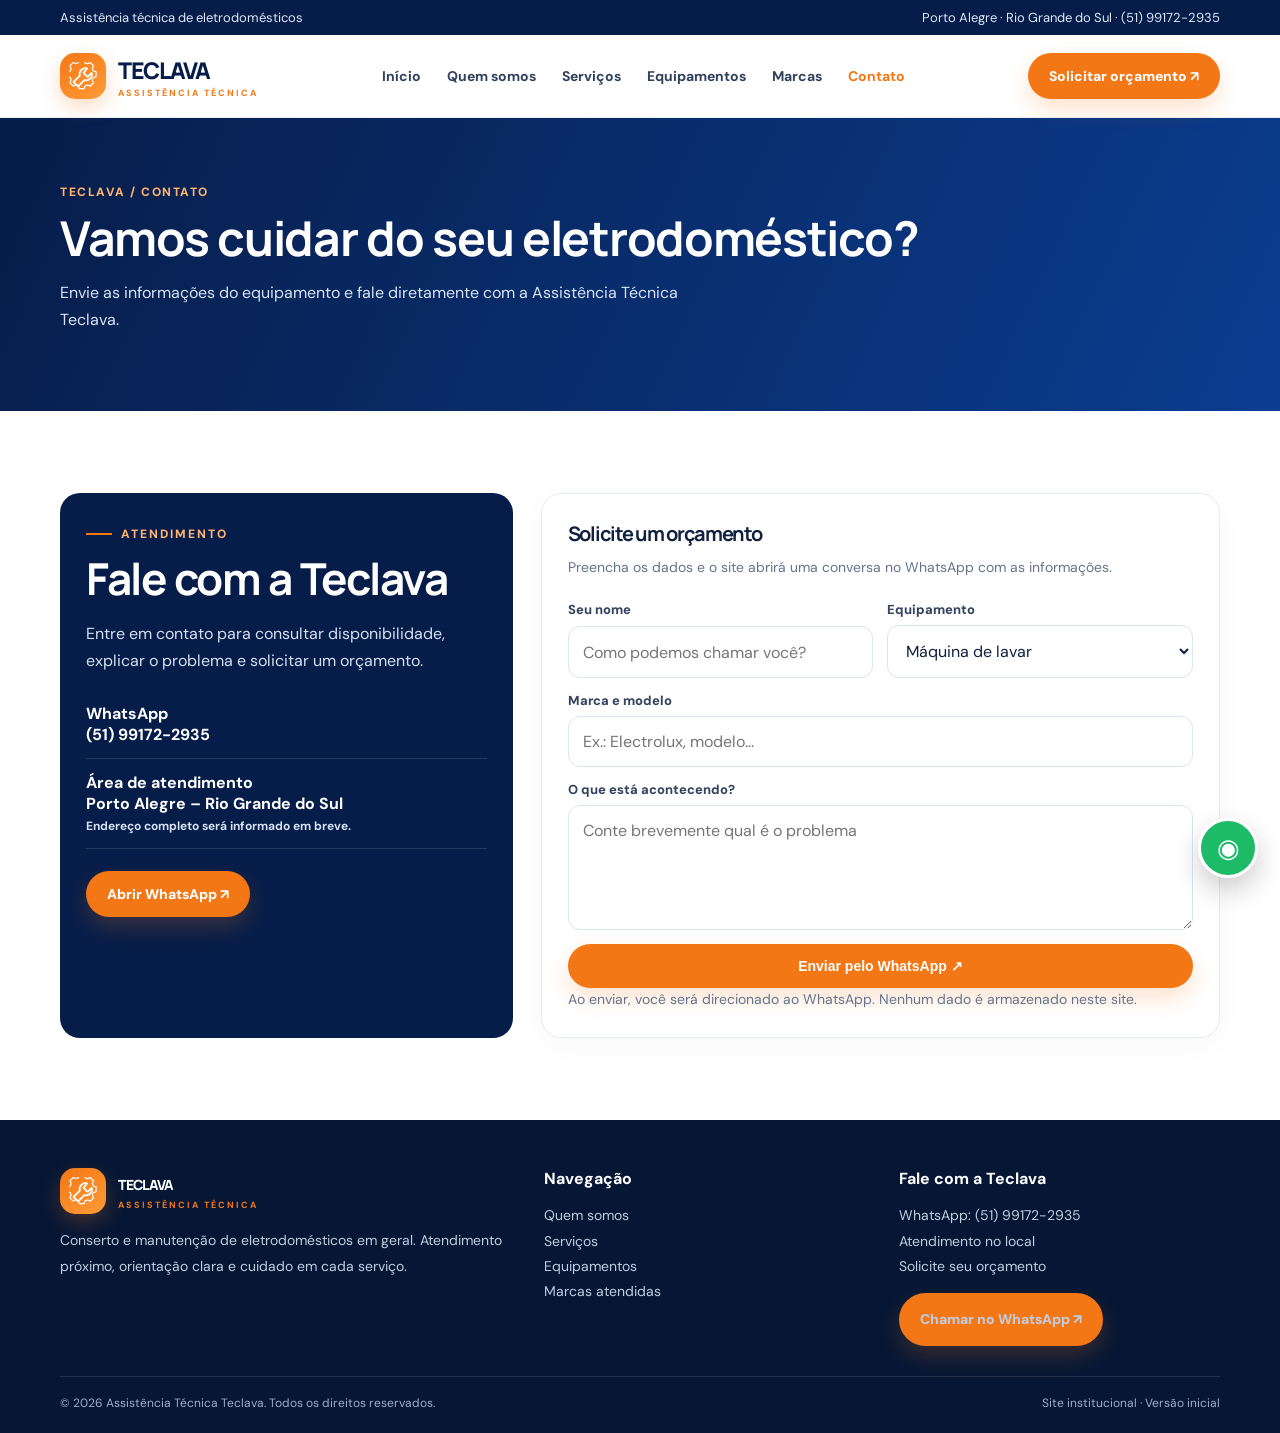
==== contato.html @ 78f702cb "Add files via upload" ====
<!doctype html><html lang="pt-BR"><head><meta charset="utf-8"><meta name="viewport" content="width=device-width, initial-scale=1"><meta name="description" content="Assistência Técnica Teclava: conserto e manutenção de eletrodomésticos. Solicite orçamento pelo WhatsApp."><title>Contato | Assistência Técnica Teclava</title><link rel="stylesheet" href="assets/style.css"></head><body><div class="topbar"><div class="container"><span>Assistência técnica de eletrodomésticos</span><span>Porto Alegre · Rio Grande do Sul · (51) 99172-2935</span></div></div>
<header><div class="container nav"><a class="brand" href="index.html"><span class="brandmark"><svg viewBox="0 0 64 64" fill="none" xmlns="http://www.w3.org/2000/svg"><path d="M26 5h12l2.4 7.1 6.2 2.6 6.7-3.3 8.5 8.5-3.3 6.7 2.6 6.2L68 35v12l-7.1 2.4-2.6 6.2 3.3 6.7-8.5 8.5-6.7-3.3-6.2 2.6L38 77H26l-2.4-7.1-6.2-2.6-6.7 3.3-8.5-8.5 3.3-6.7-2.6-6.2L-4 47V35l7.1-2.4 2.6-6.2-3.3-6.7 8.5-8.5 6.7 3.3 6.2-2.6L26 5Z" transform="translate(0 -9) scale(.88)" stroke="white" stroke-width="3"/><path d="M40 14a13 13 0 0 0-16 16L10 44l10 10 14-14a13 13 0 0 0 16-16l-9 9-9-9 8-10Z" stroke="white" stroke-width="4" stroke-linejoin="round"/></svg></span><span>TECLAVA<small>ASSISTÊNCIA TÉCNICA</small></span></a><nav class="links"><a class="" href="index.html">Início</a><a class="" href="sobre.html">Quem somos</a><a class="" href="servicos.html">Serviços</a><a class="" href="equipamentos.html">Equipamentos</a><a class="" href="marcas.html">Marcas</a><a class="active" href="contato.html">Contato</a></nav><a class="btn btn-orange" href="contato.html">Solicitar orçamento ↗</a><button class="menu-toggle" aria-label="Abrir menu">☰</button></div></header><main><section class="page-hero"><div class="container"><span class="crumb">Teclava / Contato</span><h1>Vamos cuidar do seu eletrodoméstico?</h1><p>Envie as informações do equipamento e fale diretamente com a Assistência Técnica Teclava.</p></div></section><section class="section"><div class="container contact-grid"><div class="contact-box"><span class="eyebrow">Atendimento</span><h2>Fale com a Teclava</h2><p>Entre em contato para consultar disponibilidade, explicar o problema e solicitar um orçamento.</p><div class="contact-line">WhatsApp<br><strong>(51) 99172-2935</strong></div><div class="contact-line">Área de atendimento<br><strong>Porto Alegre – Rio Grande do Sul</strong><br><span style="font-size:12px;color:#d5e1f3">Endereço completo será informado em breve.</span></div><a class="btn btn-orange" style="margin-top:22px" href="https://wa.me/5551991722935?text=Ol%C3%A1%21%20Gostaria%20de%20solicitar%20um%20or%C3%A7amento." target="_blank">Abrir WhatsApp ↗</a></div><div class="card"><h3>Solicite um orçamento</h3><p style="color:var(--muted);font-size:14px;margin-bottom:22px">Preencha os dados e o site abrirá uma conversa no WhatsApp com as informações.</p><form data-budget-form><div class="form-grid"><div class="field"><label>Seu nome</label><input name="nome" required placeholder="Como podemos chamar você?"></div><div class="field"><label>Equipamento</label><select name="equipamento"><option>Máquina de lavar</option><option>Geladeira</option><option>Micro-ondas</option><option>Fogão ou forno</option><option>Freezer</option><option>Outro</option></select></div><div class="field full"><label>Marca e modelo</label><input name="marca" placeholder="Ex.: Electrolux, modelo..."></div><div class="field full"><label>O que está acontecendo?</label><textarea name="mensagem" placeholder="Conte brevemente qual é o problema"></textarea></div><div class="field full"><button class="btn btn-orange" type="submit">Enviar pelo WhatsApp ↗</button></div></div></form><p class="notice">Ao enviar, você será direcionado ao WhatsApp. Nenhum dado é armazenado neste site.</p></div></div></section></main><footer><div class="container"><div class="footer-grid"><div><a class="brand" href="index.html" style="color:#fff"><span class="brandmark"><svg viewBox="0 0 64 64" fill="none" xmlns="http://www.w3.org/2000/svg"><path d="M26 5h12l2.4 7.1 6.2 2.6 6.7-3.3 8.5 8.5-3.3 6.7 2.6 6.2L68 35v12l-7.1 2.4-2.6 6.2 3.3 6.7-8.5 8.5-6.7-3.3-6.2 2.6L38 77H26l-2.4-7.1-6.2-2.6-6.7 3.3-8.5-8.5 3.3-6.7-2.6-6.2L-4 47V35l7.1-2.4 2.6-6.2-3.3-6.7 8.5-8.5 6.7 3.3 6.2-2.6L26 5Z" transform="translate(0 -9) scale(.88)" stroke="white" stroke-width="3"/><path d="M40 14a13 13 0 0 0-16 16L10 44l10 10 14-14a13 13 0 0 0 16-16l-9 9-9-9 8-10Z" stroke="white" stroke-width="4" stroke-linejoin="round"/></svg></span><span>TECLAVA<small>ASSISTÊNCIA TÉCNICA</small></span></a><p>Conserto e manutenção de eletrodomésticos em geral. Atendimento próximo, orientação clara e cuidado em cada serviço.</p></div><div><h4>Navegação</h4><p><a href="sobre.html">Quem somos</a><br><a href="servicos.html">Serviços</a><br><a href="equipamentos.html">Equipamentos</a><br><a href="marcas.html">Marcas atendidas</a></p></div><div><h4>Fale com a Teclava</h4><p>WhatsApp: (51) 99172-2935<br>Atendimento no local<br>Solicite seu orçamento</p><a class="btn btn-orange" href="https://wa.me/5551991722935?text=Ol%C3%A1%21%20Gostaria%20de%20solicitar%20um%20or%C3%A7amento." target="_blank">Chamar no WhatsApp ↗</a></div></div><div class="footer-bottom"><span>© 2026 Assistência Técnica Teclava. Todos os direitos reservados.</span><span>Site institucional · Versão inicial</span></div></div></footer><a class="whatsapp" aria-label="WhatsApp" href="https://wa.me/5551991722935?text=Ol%C3%A1%21%20Gostaria%20de%20solicitar%20um%20or%C3%A7amento." target="_blank">◉</a><script src="assets/site.js"></script></body></html>
---- assets/style.css ----
@import url('https://fonts.googleapis.com/css2?family=DM+Sans:wght@400;500;600;700;800&family=Manrope:wght@400;500;600;700;800&display=swap');
:root{--navy:#071d49;--blue:#0b3d91;--orange:#f47716;--ink:#10213f;--muted:#66748b;--pale:#f3f7fc;--line:#e5ebf3;--white:#fff;--shadow:0 18px 55px rgba(7,29,73,.12)}
*{box-sizing:border-box}html{scroll-behavior:smooth}body{margin:0;font-family:'DM Sans',sans-serif;color:var(--ink);background:#fff}a{text-decoration:none;color:inherit}.container{width:min(1160px,calc(100% - 40px));margin:auto}
.topbar{background:var(--navy);color:#dce7fb;font-size:13px;padding:9px 0}.topbar .container{display:flex;justify-content:space-between;gap:16px;flex-wrap:wrap}
header{position:sticky;top:0;z-index:20;background:rgba(255,255,255,.94);backdrop-filter:blur(14px);border-bottom:1px solid rgba(229,235,243,.8)}
.nav{height:82px;display:flex;align-items:center;justify-content:space-between;gap:24px}.brand{display:flex;align-items:center;gap:12px;font-family:Manrope,sans-serif;font-weight:800;color:var(--navy);font-size:23px;letter-spacing:-1px}.brand small{display:block;font:700 9px 'DM Sans';letter-spacing:2px;color:var(--orange);margin-top:1px}.brandmark{width:46px;height:46px;border-radius:15px;background:linear-gradient(145deg,var(--orange),#ff9b37);display:grid;place-items:center;color:#fff;box-shadow:0 8px 20px #f4771640}.brandmark svg{width:29px}.links{display:flex;align-items:center;gap:26px;font-size:14px;font-weight:700;color:#31415d}.links a:hover,.links a.active{color:var(--orange)}.btn{display:inline-flex;align-items:center;justify-content:center;gap:9px;border:0;border-radius:999px;padding:14px 21px;font-weight:800;font-size:14px;cursor:pointer;transition:.2s}.btn:hover{transform:translateY(-2px);filter:brightness(1.04)}.btn-orange{background:var(--orange);color:#fff;box-shadow:0 10px 22px #f4771635}.btn-blue{background:var(--navy);color:#fff}.btn-outline{border:1px solid #d7e0ed;color:var(--navy);background:#fff}.menu-toggle{display:none;background:none;border:0;font-size:26px;color:var(--navy)}
.hero{position:relative;overflow:hidden;background:radial-gradient(circle at 80% 20%,#174c9a 0,#0a2b68 34%,#071d49 72%);color:#fff;padding:86px 0 82px}.hero:before{content:"";position:absolute;width:560px;height:560px;border:1px solid #ffffff20;border-radius:50%;right:-120px;top:-250px;box-shadow:0 0 0 45px #ffffff08,0 0 0 90px #ffffff06}.hero:after{content:"";position:absolute;left:-100px;bottom:-370px;width:720px;height:500px;border-radius:50%;background:var(--orange);opacity:.12;filter:blur(2px)}.hero-grid{display:grid;grid-template-columns:1.05fr .95fr;gap:48px;align-items:center;position:relative;z-index:1}.eyebrow{display:inline-flex;align-items:center;gap:9px;color:#ffb36f;font-size:12px;font-weight:800;letter-spacing:2px;text-transform:uppercase}.eyebrow:before{content:"";width:26px;height:2px;background:var(--orange)}h1,h2,h3{font-family:Manrope,sans-serif;letter-spacing:-1.3px}h1{font-size:clamp(42px,5.3vw,68px);line-height:1.04;margin:20px 0}.hero h1 span{color:#ff8b2c}.hero p{font-size:18px;line-height:1.7;color:#d9e4f7;max-width:560px}.hero-actions{display:flex;gap:12px;flex-wrap:wrap;margin-top:28px}.hero-note{font-size:12px;color:#b9c9e4;margin-top:20px}.hero-art{min-height:370px;position:relative;display:grid;place-items:center}.orb{width:min(390px,90%);aspect-ratio:1;border-radius:50%;background:linear-gradient(145deg,#174b91,#092354);border:1px solid #ffffff30;box-shadow:inset 0 0 60px #ffffff12,0 35px 80px #0005;display:grid;place-items:center;position:relative}.orb:before{content:"";position:absolute;inset:22px;border:1px solid #ffffff25;border-radius:50%}.appliance-stack{display:flex;align-items:end;gap:12px;z-index:1}.machine,.fridge,.micro{border:2px solid #dce8f6;background:linear-gradient(110deg,#aabbd0,#f4f7fa 40%,#71849b);box-shadow:0 18px 28px #0005;position:relative}.machine{width:116px;height:172px;border-radius:12px}.machine:before{content:"";position:absolute;width:74px;height:74px;border-radius:50%;border:9px solid #73849b;box-shadow:inset 0 0 0 5px #d8e3ef;background:radial-gradient(circle,#182b45,#53677e);left:12px;top:55px}.machine:after{content:"";position:absolute;left:12px;right:12px;top:15px;height:15px;border-radius:3px;background:#253955}.fridge{width:105px;height:220px;border-radius:10px;background:linear-gradient(90deg,#254b7d,#9db8d5,#315b8d)}.fridge:before{content:"";position:absolute;left:0;right:0;top:42%;height:3px;background:#d9e6f5}.fridge:after{content:"";position:absolute;right:12px;top:18px;width:4px;height:70px;background:#e2eaf4;border-radius:5px;box-shadow:0 103px 0 #e2eaf4}.micro{width:128px;height:104px;border-radius:9px;background:linear-gradient(110deg,#627b98,#e6edf5,#8498af);margin-bottom:3px}.micro:before{content:"";position:absolute;left:10px;top:12px;width:77px;height:77px;border-radius:5px;background:#24364d;box-shadow:inset 0 0 0 2px #b6c6d8}.micro:after{content:"";position:absolute;right:10px;top:15px;width:22px;height:70px;background:repeating-linear-gradient(#526a84 0 5px,#c2d1e1 5px 8px);border-radius:3px}.floating-tag{position:absolute;background:#fff;color:var(--navy);padding:12px 16px;border-radius:14px;box-shadow:var(--shadow);font-size:12px;font-weight:800}.tag-one{top:35px;right:0}.tag-two{bottom:35px;left:0}.section{padding:82px 0}.section-soft{background:var(--pale)}.section-head{max-width:650px;margin-bottom:36px}.section-head.center{text-align:center;margin:0 auto 40px}.section h2{font-size:clamp(30px,4vw,44px);line-height:1.12;margin:12px 0}.section-head p,.lead{color:var(--muted);font-size:16px;line-height:1.75}.cards{display:grid;grid-template-columns:repeat(3,1fr);gap:18px}.card{padding:26px;border:1px solid var(--line);border-radius:20px;background:#fff;box-shadow:0 8px 30px #071d4908}.card-icon{width:48px;height:48px;border-radius:15px;background:#fff0e5;color:var(--orange);display:grid;place-items:center;font-size:23px;margin-bottom:18px}.card h3{font-size:20px;margin:0 0 9px}.card p{color:var(--muted);font-size:14px;line-height:1.65;margin:0}.card-link{display:inline-block;margin-top:17px;color:var(--blue);font-weight:800;font-size:13px}.split{display:grid;grid-template-columns:1fr 1fr;gap:55px;align-items:center}.feature-panel{background:linear-gradient(145deg,#0b347a,#071d49);color:#fff;padding:34px;border-radius:26px;position:relative;overflow:hidden}.feature-panel:after{content:"";position:absolute;width:240px;height:240px;border:1px solid #ffffff22;border-radius:50%;right:-80px;bottom:-100px;box-shadow:0 0 0 25px #ffffff08,0 0 0 50px #ffffff06}.feature-panel h3{font-size:27px;margin:0 0 12px}.feature-panel p{color:#d5e1f3;line-height:1.7}.check-list{list-style:none;padding:0;margin:22px 0 0;display:grid;gap:13px}.check-list li{display:flex;gap:11px;align-items:flex-start;color:#e7eef9;font-size:14px}.check-list b{color:#ff9a48}.brands{display:flex;gap:12px;flex-wrap:wrap;justify-content:center}.brand-pill{padding:13px 19px;border-radius:999px;background:#fff;border:1px solid var(--line);font-weight:800;color:var(--navy)}.brand-pill:nth-child(even){background:var(--orange);color:#fff;border-color:var(--orange)}.cta{background:linear-gradient(110deg,#f47716,#ff963d);color:#fff;border-radius:26px;padding:38px;display:flex;align-items:center;justify-content:space-between;gap:24px}.cta h2{font-size:32px;margin:0 0 8px}.cta p{margin:0;color:#fff0e3}.cta .btn{background:var(--navy);color:#fff;white-space:nowrap}
.page-hero{background:linear-gradient(115deg,#071d49,#0b3d91);color:#fff;padding:62px 0}.page-hero h1{font-size:48px;margin:12px 0}.page-hero p{color:#d8e5f7;max-width:680px;line-height:1.7}.crumb{color:#ffb36f;font-size:12px;font-weight:800;letter-spacing:1.5px;text-transform:uppercase}
.form-grid{display:grid;grid-template-columns:1fr 1fr;gap:14px}.field{display:grid;gap:7px}.field.full{grid-column:1/-1}.field label{font-size:13px;font-weight:800;color:#34445f}.field input,.field select,.field textarea{width:100%;border:1px solid #dce4ef;border-radius:12px;padding:14px;font:inherit;color:var(--ink);background:#fff}.field textarea{min-height:125px;resize:vertical}.contact-grid{display:grid;grid-template-columns:.8fr 1.2fr;gap:28px}.contact-box{padding:26px;border-radius:20px;background:var(--navy);color:#fff}.contact-box p{color:#d5e1f3;line-height:1.7}.contact-line{padding:13px 0;border-bottom:1px solid #ffffff20;font-weight:700}
footer{background:#061735;color:#fff;padding:48px 0 22px}.footer-grid{display:grid;grid-template-columns:1.4fr 1fr 1fr;gap:35px}.footer-grid p,.footer-grid a{color:#c0cde1;font-size:14px;line-height:1.8}.footer-grid h4{margin:0 0 12px}.footer-bottom{border-top:1px solid #ffffff20;margin-top:30px;padding-top:18px;color:#9eafc9;font-size:12px;display:flex;justify-content:space-between;gap:15px;flex-wrap:wrap}
.whatsapp{position:fixed;right:22px;bottom:22px;z-index:30;width:60px;height:60px;border-radius:50%;display:grid;place-items:center;background:#1dbb68;color:#fff;font-size:26px;box-shadow:0 12px 28px #0003;border:3px solid #fff}.notice{font-size:12px;color:#7a879a;line-height:1.5;margin-top:12px}
@media(max-width:900px){.links{display:none;position:absolute;top:82px;left:0;right:0;background:#fff;padding:20px 24px;box-shadow:var(--shadow);flex-direction:column;align-items:flex-start}.links.open{display:flex}.menu-toggle{display:block}.nav>.btn{display:none}.hero-grid,.split,.contact-grid{grid-template-columns:1fr}.hero{padding:62px 0}.hero-art{min-height:300px}.cards{grid-template-columns:repeat(2,1fr)}.footer-grid{grid-template-columns:1fr 1fr}}
@media(max-width:600px){.container{width:min(100% - 30px,1160px)}.topbar .container{justify-content:center;text-align:center}.hero h1{font-size:43px}.hero p{font-size:16px}.hero-art{min-height:270px}.machine{width:90px;height:145px}.machine:before{width:58px;height:58px;left:10px;top:50px}.fridge{width:82px;height:185px}.micro{width:102px;height:88px}.cards{grid-template-columns:1fr}.section{padding:62px 0}.page-hero h1{font-size:38px}.cta{padding:27px;display:block}.cta .btn{margin-top:20px}.form-grid{grid-template-columns:1fr}.field.full{grid-column:auto}.footer-grid{grid-template-columns:1fr}.floating-tag{font-size:10px;padding:9px 11px}}
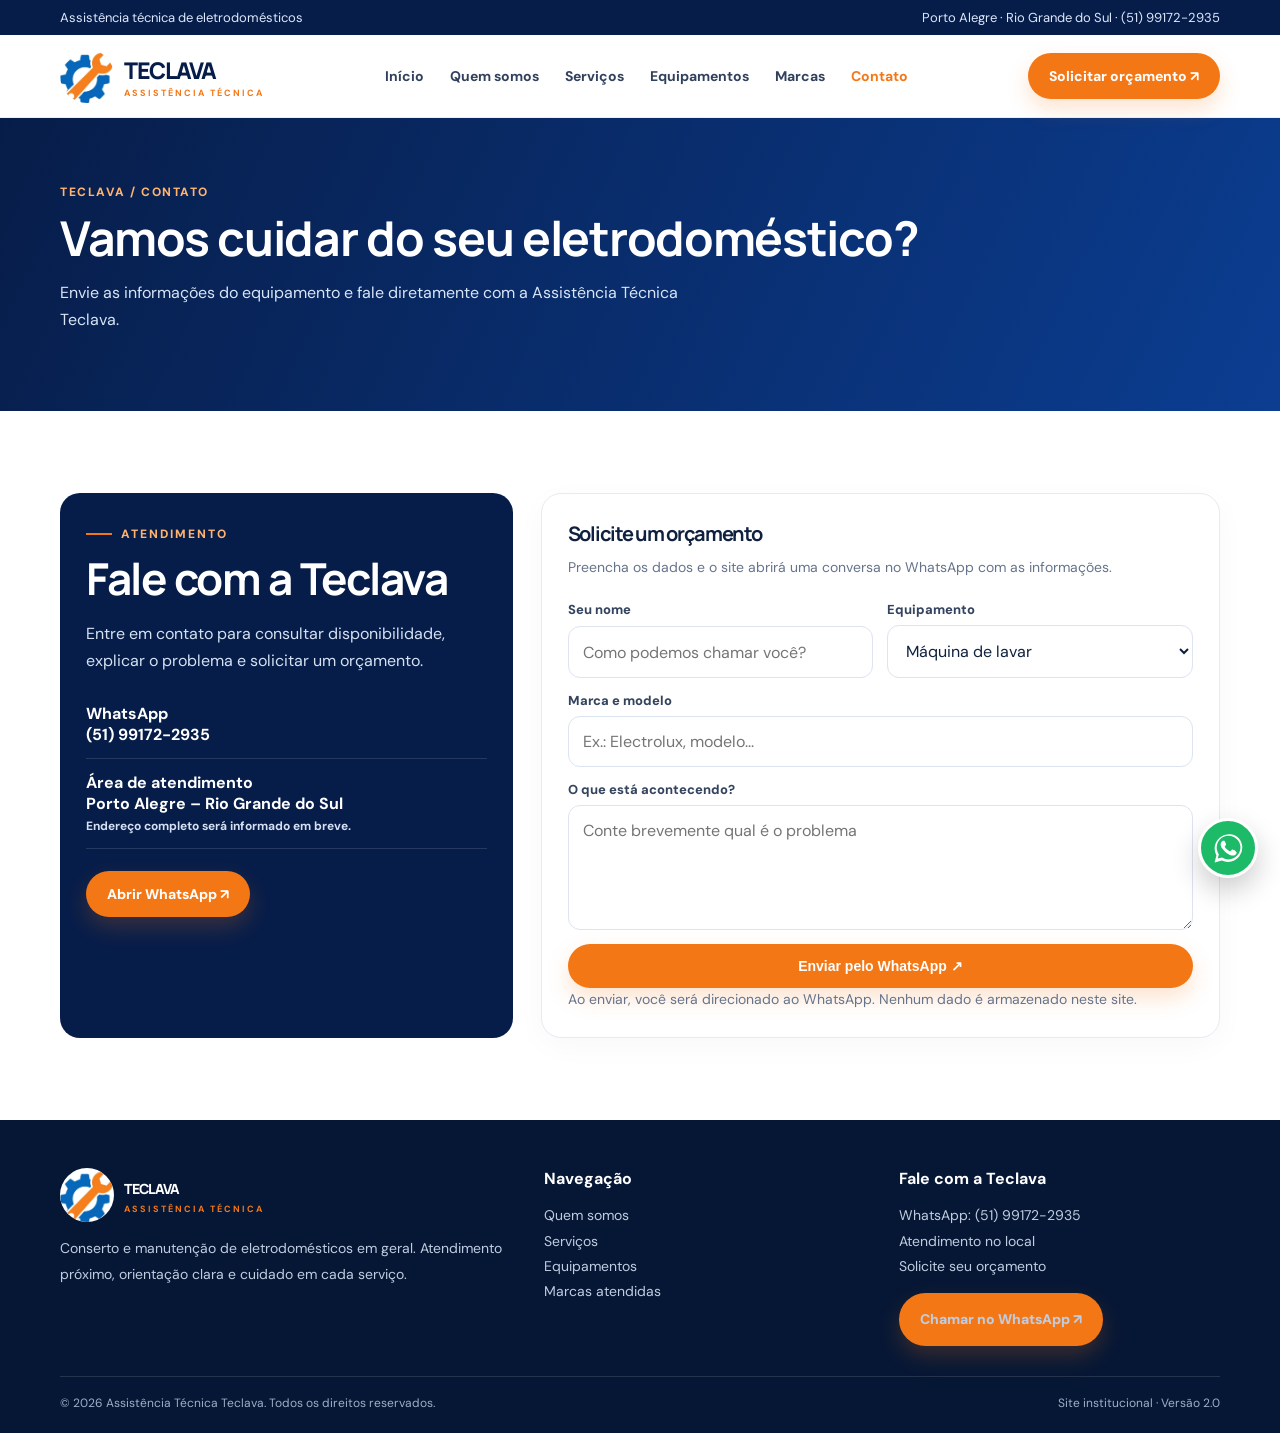
==== commit 66a86588: "Atualização Teclava 2.0 - Identidade visual e melhorias" ====
--- a/contato.html
+++ b/contato.html
@@ -1,2 +1,2 @@
 <!doctype html><html lang="pt-BR"><head><meta charset="utf-8"><meta name="viewport" content="width=device-width, initial-scale=1"><meta name="description" content="Assistência Técnica Teclava: conserto e manutenção de eletrodomésticos. Solicite orçamento pelo WhatsApp."><title>Contato | Assistência Técnica Teclava</title><link rel="stylesheet" href="assets/style.css"></head><body><div class="topbar"><div class="container"><span>Assistência técnica de eletrodomésticos</span><span>Porto Alegre · Rio Grande do Sul · (51) 99172-2935</span></div></div>
-<header><div class="container nav"><a class="brand" href="index.html"><span class="brandmark"><svg viewBox="0 0 64 64" fill="none" xmlns="http://www.w3.org/2000/svg"><path d="M26 5h12l2.4 7.1 6.2 2.6 6.7-3.3 8.5 8.5-3.3 6.7 2.6 6.2L68 35v12l-7.1 2.4-2.6 6.2 3.3 6.7-8.5 8.5-6.7-3.3-6.2 2.6L38 77H26l-2.4-7.1-6.2-2.6-6.7 3.3-8.5-8.5 3.3-6.7-2.6-6.2L-4 47V35l7.1-2.4 2.6-6.2-3.3-6.7 8.5-8.5 6.7 3.3 6.2-2.6L26 5Z" transform="translate(0 -9) scale(.88)" stroke="white" stroke-width="3"/><path d="M40 14a13 13 0 0 0-16 16L10 44l10 10 14-14a13 13 0 0 0 16-16l-9 9-9-9 8-10Z" stroke="white" stroke-width="4" stroke-linejoin="round"/></svg></span><span>TECLAVA<small>ASSISTÊNCIA TÉCNICA</small></span></a><nav class="links"><a class="" href="index.html">Início</a><a class="" href="sobre.html">Quem somos</a><a class="" href="servicos.html">Serviços</a><a class="" href="equipamentos.html">Equipamentos</a><a class="" href="marcas.html">Marcas</a><a class="active" href="contato.html">Contato</a></nav><a class="btn btn-orange" href="contato.html">Solicitar orçamento ↗</a><button class="menu-toggle" aria-label="Abrir menu">☰</button></div></header><main><section class="page-hero"><div class="container"><span class="crumb">Teclava / Contato</span><h1>Vamos cuidar do seu eletrodoméstico?</h1><p>Envie as informações do equipamento e fale diretamente com a Assistência Técnica Teclava.</p></div></section><section class="section"><div class="container contact-grid"><div class="contact-box"><span class="eyebrow">Atendimento</span><h2>Fale com a Teclava</h2><p>Entre em contato para consultar disponibilidade, explicar o problema e solicitar um orçamento.</p><div class="contact-line">WhatsApp<br><strong>(51) 99172-2935</strong></div><div class="contact-line">Área de atendimento<br><strong>Porto Alegre – Rio Grande do Sul</strong><br><span style="font-size:12px;color:#d5e1f3">Endereço completo será informado em breve.</span></div><a class="btn btn-orange" style="margin-top:22px" href="https://wa.me/5551991722935?text=Ol%C3%A1%21%20Gostaria%20de%20solicitar%20um%20or%C3%A7amento." target="_blank">Abrir WhatsApp ↗</a></div><div class="card"><h3>Solicite um orçamento</h3><p style="color:var(--muted);font-size:14px;margin-bottom:22px">Preencha os dados e o site abrirá uma conversa no WhatsApp com as informações.</p><form data-budget-form><div class="form-grid"><div class="field"><label>Seu nome</label><input name="nome" required placeholder="Como podemos chamar você?"></div><div class="field"><label>Equipamento</label><select name="equipamento"><option>Máquina de lavar</option><option>Geladeira</option><option>Micro-ondas</option><option>Fogão ou forno</option><option>Freezer</option><option>Outro</option></select></div><div class="field full"><label>Marca e modelo</label><input name="marca" placeholder="Ex.: Electrolux, modelo..."></div><div class="field full"><label>O que está acontecendo?</label><textarea name="mensagem" placeholder="Conte brevemente qual é o problema"></textarea></div><div class="field full"><button class="btn btn-orange" type="submit">Enviar pelo WhatsApp ↗</button></div></div></form><p class="notice">Ao enviar, você será direcionado ao WhatsApp. Nenhum dado é armazenado neste site.</p></div></div></section></main><footer><div class="container"><div class="footer-grid"><div><a class="brand" href="index.html" style="color:#fff"><span class="brandmark"><svg viewBox="0 0 64 64" fill="none" xmlns="http://www.w3.org/2000/svg"><path d="M26 5h12l2.4 7.1 6.2 2.6 6.7-3.3 8.5 8.5-3.3 6.7 2.6 6.2L68 35v12l-7.1 2.4-2.6 6.2 3.3 6.7-8.5 8.5-6.7-3.3-6.2 2.6L38 77H26l-2.4-7.1-6.2-2.6-6.7 3.3-8.5-8.5 3.3-6.7-2.6-6.2L-4 47V35l7.1-2.4 2.6-6.2-3.3-6.7 8.5-8.5 6.7 3.3 6.2-2.6L26 5Z" transform="translate(0 -9) scale(.88)" stroke="white" stroke-width="3"/><path d="M40 14a13 13 0 0 0-16 16L10 44l10 10 14-14a13 13 0 0 0 16-16l-9 9-9-9 8-10Z" stroke="white" stroke-width="4" stroke-linejoin="round"/></svg></span><span>TECLAVA<small>ASSISTÊNCIA TÉCNICA</small></span></a><p>Conserto e manutenção de eletrodomésticos em geral. Atendimento próximo, orientação clara e cuidado em cada serviço.</p></div><div><h4>Navegação</h4><p><a href="sobre.html">Quem somos</a><br><a href="servicos.html">Serviços</a><br><a href="equipamentos.html">Equipamentos</a><br><a href="marcas.html">Marcas atendidas</a></p></div><div><h4>Fale com a Teclava</h4><p>WhatsApp: (51) 99172-2935<br>Atendimento no local<br>Solicite seu orçamento</p><a class="btn btn-orange" href="https://wa.me/5551991722935?text=Ol%C3%A1%21%20Gostaria%20de%20solicitar%20um%20or%C3%A7amento." target="_blank">Chamar no WhatsApp ↗</a></div></div><div class="footer-bottom"><span>© 2026 Assistência Técnica Teclava. Todos os direitos reservados.</span><span>Site institucional · Versão inicial</span></div></div></footer><a class="whatsapp" aria-label="WhatsApp" href="https://wa.me/5551991722935?text=Ol%C3%A1%21%20Gostaria%20de%20solicitar%20um%20or%C3%A7amento." target="_blank">◉</a><script src="assets/site.js"></script></body></html>+<header><div class="container nav"><a class="brand" href="index.html"><span class="brandmark"><img src="assets/teclava-simbolo.png" alt=""></span><span>TECLAVA<small>ASSISTÊNCIA TÉCNICA</small></span></a><nav class="links"><a class="" href="index.html">Início</a><a class="" href="sobre.html">Quem somos</a><a class="" href="servicos.html">Serviços</a><a class="" href="equipamentos.html">Equipamentos</a><a class="" href="marcas.html">Marcas</a><a class="active" href="contato.html">Contato</a></nav><a class="btn btn-orange" href="contato.html">Solicitar orçamento ↗</a><button class="menu-toggle" aria-label="Abrir menu">☰</button></div></header><main><section class="page-hero"><div class="container"><span class="crumb">Teclava / Contato</span><h1>Vamos cuidar do seu eletrodoméstico?</h1><p>Envie as informações do equipamento e fale diretamente com a Assistência Técnica Teclava.</p></div></section><section class="section"><div class="container contact-grid"><div class="contact-box"><span class="eyebrow">Atendimento</span><h2>Fale com a Teclava</h2><p>Entre em contato para consultar disponibilidade, explicar o problema e solicitar um orçamento.</p><div class="contact-line">WhatsApp<br><strong>(51) 99172-2935</strong></div><div class="contact-line">Área de atendimento<br><strong>Porto Alegre – Rio Grande do Sul</strong><br><span style="font-size:12px;color:#d5e1f3">Endereço completo será informado em breve.</span></div><a class="btn btn-orange" style="margin-top:22px" href="https://wa.me/5551991722935?text=Ol%C3%A1%21%20Gostaria%20de%20solicitar%20um%20or%C3%A7amento." target="_blank">Abrir WhatsApp ↗</a></div><div class="card"><h3>Solicite um orçamento</h3><p style="color:var(--muted);font-size:14px;margin-bottom:22px">Preencha os dados e o site abrirá uma conversa no WhatsApp com as informações.</p><form data-budget-form><div class="form-grid"><div class="field"><label>Seu nome</label><input name="nome" required placeholder="Como podemos chamar você?"></div><div class="field"><label>Equipamento</label><select name="equipamento"><option>Máquina de lavar</option><option>Geladeira</option><option>Micro-ondas</option><option>Fogão ou forno</option><option>Freezer</option><option>Outro</option></select></div><div class="field full"><label>Marca e modelo</label><input name="marca" placeholder="Ex.: Electrolux, modelo..."></div><div class="field full"><label>O que está acontecendo?</label><textarea name="mensagem" placeholder="Conte brevemente qual é o problema"></textarea></div><div class="field full"><button class="btn btn-orange" type="submit">Enviar pelo WhatsApp ↗</button></div></div></form><p class="notice">Ao enviar, você será direcionado ao WhatsApp. Nenhum dado é armazenado neste site.</p></div></div></section></main><footer><div class="container"><div class="footer-grid"><div><a class="brand" href="index.html" style="color:#fff"><span class="brandmark"><img src="assets/teclava-simbolo.png" alt=""></span><span>TECLAVA<small>ASSISTÊNCIA TÉCNICA</small></span></a><p>Conserto e manutenção de eletrodomésticos em geral. Atendimento próximo, orientação clara e cuidado em cada serviço.</p></div><div><h4>Navegação</h4><p><a href="sobre.html">Quem somos</a><br><a href="servicos.html">Serviços</a><br><a href="equipamentos.html">Equipamentos</a><br><a href="marcas.html">Marcas atendidas</a></p></div><div><h4>Fale com a Teclava</h4><p>WhatsApp: (51) 99172-2935<br>Atendimento no local<br>Solicite seu orçamento</p><a class="btn btn-orange" href="https://wa.me/5551991722935?text=Ol%C3%A1%21%20Gostaria%20de%20solicitar%20um%20or%C3%A7amento." target="_blank">Chamar no WhatsApp ↗</a></div></div><div class="footer-bottom"><span>© 2026 Assistência Técnica Teclava. Todos os direitos reservados.</span><span>Site institucional · Versão 2.0</span></div></div></footer><a class="whatsapp" aria-label="WhatsApp" href="https://wa.me/5551991722935?text=Ol%C3%A1%21%20Gostaria%20de%20solicitar%20um%20or%C3%A7amento." target="_blank"><svg viewBox="0 0 24 24" aria-hidden="true"><path fill="currentColor" d="M20.5 3.5A11.8 11.8 0 0 0 2 17.7L.5 23.5l6-1.6A11.8 11.8 0 0 0 20.5 3.5ZM12 21a9.8 9.8 0 0 1-5-1.4l-.4-.2-3.5.9.9-3.4-.2-.4A9.8 9.8 0 1 1 12 21Zm5.4-7.3c-.3-.2-1.7-.9-2-.9s-.5-.2-.7.2-.8.9-1 1.1-.4.2-.7.1a8 8 0 0 1-2.4-1.5 9 9 0 0 1-1.6-2c-.2-.3 0-.5.1-.6l.5-.6c.2-.2.2-.4.3-.6.1-.2 0-.4 0-.6s-.7-1.7-1-2.3c-.2-.5-.5-.5-.7-.5h-.6c-.2 0-.6.1-.9.4s-1.2 1.2-1.2 2.8 1.2 3.2 1.4 3.4c.2.2 2.4 3.7 5.8 5 .8.3 1.4.5 1.9.6.8.2 1.5.2 2 .1.6-.1 1.7-.7 1.9-1.4.2-.7.2-1.3.2-1.4s-.2-.2-.5-.4Z"/></svg></a><script src="assets/site.js"></script></body></html>
--- a/assets/style.css
+++ b/assets/style.css
@@ -12,3 +12,10 @@
 .whatsapp{position:fixed;right:22px;bottom:22px;z-index:30;width:60px;height:60px;border-radius:50%;display:grid;place-items:center;background:#1dbb68;color:#fff;font-size:26px;box-shadow:0 12px 28px #0003;border:3px solid #fff}.notice{font-size:12px;color:#7a879a;line-height:1.5;margin-top:12px}
 @media(max-width:900px){.links{display:none;position:absolute;top:82px;left:0;right:0;background:#fff;padding:20px 24px;box-shadow:var(--shadow);flex-direction:column;align-items:flex-start}.links.open{display:flex}.menu-toggle{display:block}.nav>.btn{display:none}.hero-grid,.split,.contact-grid{grid-template-columns:1fr}.hero{padding:62px 0}.hero-art{min-height:300px}.cards{grid-template-columns:repeat(2,1fr)}.footer-grid{grid-template-columns:1fr 1fr}}
 @media(max-width:600px){.container{width:min(100% - 30px,1160px)}.topbar .container{justify-content:center;text-align:center}.hero h1{font-size:43px}.hero p{font-size:16px}.hero-art{min-height:270px}.machine{width:90px;height:145px}.machine:before{width:58px;height:58px;left:10px;top:50px}.fridge{width:82px;height:185px}.micro{width:102px;height:88px}.cards{grid-template-columns:1fr}.section{padding:62px 0}.page-hero h1{font-size:38px}.cta{padding:27px;display:block}.cta .btn{margin-top:20px}.form-grid{grid-template-columns:1fr}.field.full{grid-column:auto}.footer-grid{grid-template-columns:1fr}.floating-tag{font-size:10px;padding:9px 11px}}
+
+/* Teclava 2.0 — identidade oficial e experiência responsiva */
+.brandmark{background:#fff;border-radius:50%;box-shadow:none;width:54px;height:54px;overflow:hidden;flex:0 0 54px}.brandmark img{width:100%;height:100%;object-fit:contain}.brand{gap:10px}.hero-mascot{min-height:430px}.mascot-glow{position:absolute;width:370px;height:370px;border-radius:50%;background:radial-gradient(circle,#ffffff20,transparent 68%);border:1px solid #ffffff22;box-shadow:0 0 0 28px #ffffff08,0 0 0 58px #ffffff05}.mascot-image{position:relative;z-index:1;width:min(100%,390px);height:450px;object-fit:contain;object-position:center bottom;filter:drop-shadow(0 22px 26px #0005);border-radius:18px}.hero-mascot .tag-one{top:28px;right:-8px}.hero-mascot .tag-two{bottom:30px;left:-12px}.service-preview{background:#fff}.service-cards{align-items:stretch}.service-card{padding:28px}.service-symbol,.detail-icon{width:58px;height:58px;border-radius:18px;background:#fff0e5;display:grid;place-items:center;font-size:27px;margin-bottom:18px}.service-list{padding:0;margin:16px 0 20px;list-style:none;display:grid;gap:10px}.service-list li{position:relative;padding-left:22px;color:#53647e;font-size:14px;line-height:1.5}.service-list li:before{content:'✓';position:absolute;left:0;color:var(--orange);font-weight:900}.center-action{text-align:center;margin-top:30px}.service-detail-grid{display:grid;gap:22px}.detail-card{display:grid;grid-template-columns:90px 1fr;gap:22px;padding:30px;border:1px solid var(--line);border-radius:24px;background:#fff;box-shadow:0 12px 35px #071d4908;scroll-margin-top:110px}.detail-icon{width:76px;height:76px;font-size:34px;margin:0}.detail-kicker{font-size:11px;letter-spacing:1.8px;text-transform:uppercase;color:var(--orange);font-weight:800}.detail-card h2{font-size:28px;margin:7px 0}.detail-card p{color:var(--muted);line-height:1.7;margin:0}.detail-card .btn{margin-top:4px}.mascot-about{display:grid;grid-template-columns:1fr 340px;align-items:center;gap:35px}.mascot-about img{width:100%;max-height:430px;object-fit:contain;border-radius:22px}.center{text-align:center}
+html{scroll-padding-top:105px}section[id]{scroll-margin-top:110px}
+.whatsapp svg{width:29px;height:29px}
+@media(max-width:900px){.hero-mascot{min-height:350px}.mascot-image{height:390px;width:min(100%,340px)}.mascot-about{grid-template-columns:1fr 260px}.detail-card{grid-template-columns:70px 1fr}.detail-icon{width:64px;height:64px}}
+@media(max-width:600px){.brandmark{width:46px;height:46px;flex-basis:46px}.hero-mascot{min-height:330px;margin-top:18px}.mascot-glow{width:270px;height:270px}.mascot-image{height:340px;width:100%;object-position:center bottom}.hero-mascot .tag-one{right:0;top:8px}.hero-mascot .tag-two{left:0;bottom:8px}.detail-card{grid-template-columns:1fr;padding:23px}.detail-icon{margin-bottom:0}.detail-card h2{font-size:25px}.mascot-about{grid-template-columns:1fr}.mascot-about img{max-height:360px;max-width:300px;margin:auto}.topbar{font-size:11px}.topbar .container{gap:4px}.links{top:82px}}
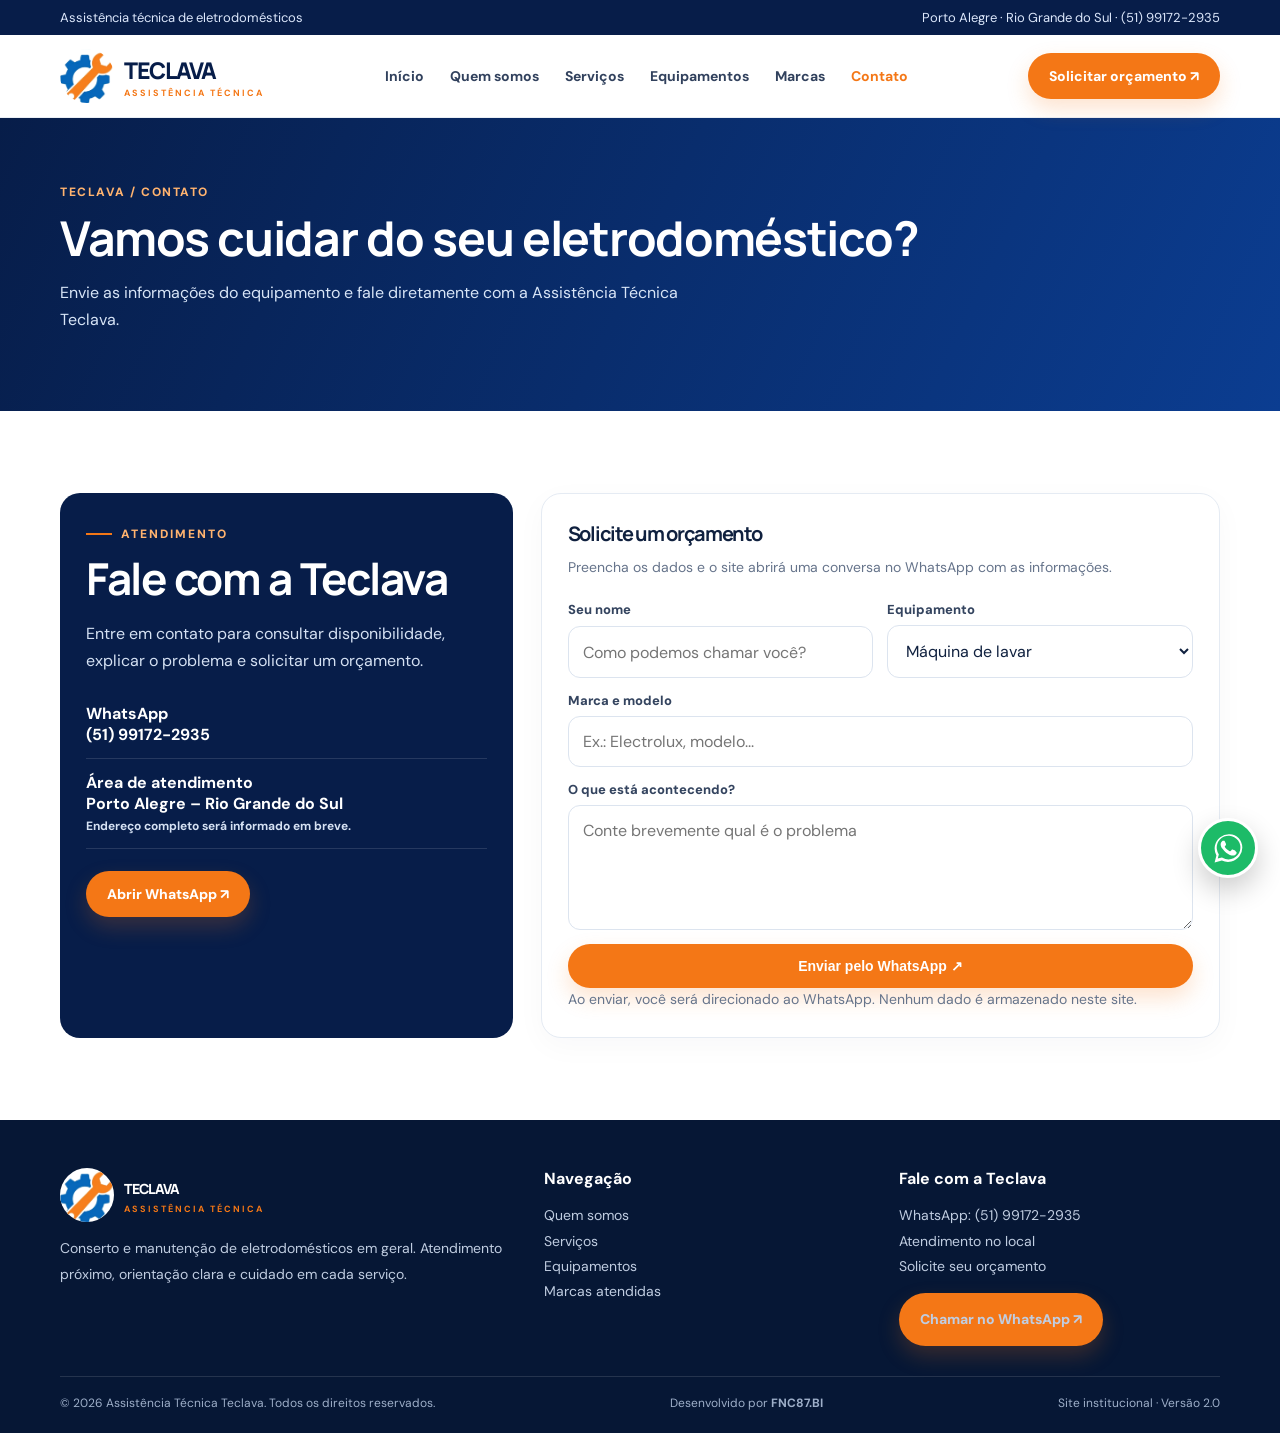
==== commit 449fc9bc: "Adicionar crédito discreto FNC87.BI no rodapé" ====
--- a/contato.html
+++ b/contato.html
@@ -1,2 +1,2 @@
 <!doctype html><html lang="pt-BR"><head><meta charset="utf-8"><meta name="viewport" content="width=device-width, initial-scale=1"><meta name="description" content="Assistência Técnica Teclava: conserto e manutenção de eletrodomésticos. Solicite orçamento pelo WhatsApp."><title>Contato | Assistência Técnica Teclava</title><link rel="stylesheet" href="assets/style.css"></head><body><div class="topbar"><div class="container"><span>Assistência técnica de eletrodomésticos</span><span>Porto Alegre · Rio Grande do Sul · (51) 99172-2935</span></div></div>
-<header><div class="container nav"><a class="brand" href="index.html"><span class="brandmark"><img src="assets/teclava-simbolo.png" alt=""></span><span>TECLAVA<small>ASSISTÊNCIA TÉCNICA</small></span></a><nav class="links"><a class="" href="index.html">Início</a><a class="" href="sobre.html">Quem somos</a><a class="" href="servicos.html">Serviços</a><a class="" href="equipamentos.html">Equipamentos</a><a class="" href="marcas.html">Marcas</a><a class="active" href="contato.html">Contato</a></nav><a class="btn btn-orange" href="contato.html">Solicitar orçamento ↗</a><button class="menu-toggle" aria-label="Abrir menu">☰</button></div></header><main><section class="page-hero"><div class="container"><span class="crumb">Teclava / Contato</span><h1>Vamos cuidar do seu eletrodoméstico?</h1><p>Envie as informações do equipamento e fale diretamente com a Assistência Técnica Teclava.</p></div></section><section class="section"><div class="container contact-grid"><div class="contact-box"><span class="eyebrow">Atendimento</span><h2>Fale com a Teclava</h2><p>Entre em contato para consultar disponibilidade, explicar o problema e solicitar um orçamento.</p><div class="contact-line">WhatsApp<br><strong>(51) 99172-2935</strong></div><div class="contact-line">Área de atendimento<br><strong>Porto Alegre – Rio Grande do Sul</strong><br><span style="font-size:12px;color:#d5e1f3">Endereço completo será informado em breve.</span></div><a class="btn btn-orange" style="margin-top:22px" href="https://wa.me/5551991722935?text=Ol%C3%A1%21%20Gostaria%20de%20solicitar%20um%20or%C3%A7amento." target="_blank">Abrir WhatsApp ↗</a></div><div class="card"><h3>Solicite um orçamento</h3><p style="color:var(--muted);font-size:14px;margin-bottom:22px">Preencha os dados e o site abrirá uma conversa no WhatsApp com as informações.</p><form data-budget-form><div class="form-grid"><div class="field"><label>Seu nome</label><input name="nome" required placeholder="Como podemos chamar você?"></div><div class="field"><label>Equipamento</label><select name="equipamento"><option>Máquina de lavar</option><option>Geladeira</option><option>Micro-ondas</option><option>Fogão ou forno</option><option>Freezer</option><option>Outro</option></select></div><div class="field full"><label>Marca e modelo</label><input name="marca" placeholder="Ex.: Electrolux, modelo..."></div><div class="field full"><label>O que está acontecendo?</label><textarea name="mensagem" placeholder="Conte brevemente qual é o problema"></textarea></div><div class="field full"><button class="btn btn-orange" type="submit">Enviar pelo WhatsApp ↗</button></div></div></form><p class="notice">Ao enviar, você será direcionado ao WhatsApp. Nenhum dado é armazenado neste site.</p></div></div></section></main><footer><div class="container"><div class="footer-grid"><div><a class="brand" href="index.html" style="color:#fff"><span class="brandmark"><img src="assets/teclava-simbolo.png" alt=""></span><span>TECLAVA<small>ASSISTÊNCIA TÉCNICA</small></span></a><p>Conserto e manutenção de eletrodomésticos em geral. Atendimento próximo, orientação clara e cuidado em cada serviço.</p></div><div><h4>Navegação</h4><p><a href="sobre.html">Quem somos</a><br><a href="servicos.html">Serviços</a><br><a href="equipamentos.html">Equipamentos</a><br><a href="marcas.html">Marcas atendidas</a></p></div><div><h4>Fale com a Teclava</h4><p>WhatsApp: (51) 99172-2935<br>Atendimento no local<br>Solicite seu orçamento</p><a class="btn btn-orange" href="https://wa.me/5551991722935?text=Ol%C3%A1%21%20Gostaria%20de%20solicitar%20um%20or%C3%A7amento." target="_blank">Chamar no WhatsApp ↗</a></div></div><div class="footer-bottom"><span>© 2026 Assistência Técnica Teclava. Todos os direitos reservados.</span><span>Site institucional · Versão 2.0</span></div></div></footer><a class="whatsapp" aria-label="WhatsApp" href="https://wa.me/5551991722935?text=Ol%C3%A1%21%20Gostaria%20de%20solicitar%20um%20or%C3%A7amento." target="_blank"><svg viewBox="0 0 24 24" aria-hidden="true"><path fill="currentColor" d="M20.5 3.5A11.8 11.8 0 0 0 2 17.7L.5 23.5l6-1.6A11.8 11.8 0 0 0 20.5 3.5ZM12 21a9.8 9.8 0 0 1-5-1.4l-.4-.2-3.5.9.9-3.4-.2-.4A9.8 9.8 0 1 1 12 21Zm5.4-7.3c-.3-.2-1.7-.9-2-.9s-.5-.2-.7.2-.8.9-1 1.1-.4.2-.7.1a8 8 0 0 1-2.4-1.5 9 9 0 0 1-1.6-2c-.2-.3 0-.5.1-.6l.5-.6c.2-.2.2-.4.3-.6.1-.2 0-.4 0-.6s-.7-1.7-1-2.3c-.2-.5-.5-.5-.7-.5h-.6c-.2 0-.6.1-.9.4s-1.2 1.2-1.2 2.8 1.2 3.2 1.4 3.4c.2.2 2.4 3.7 5.8 5 .8.3 1.4.5 1.9.6.8.2 1.5.2 2 .1.6-.1 1.7-.7 1.9-1.4.2-.7.2-1.3.2-1.4s-.2-.2-.5-.4Z"/></svg></a><script src="assets/site.js"></script></body></html>+<header><div class="container nav"><a class="brand" href="index.html"><span class="brandmark"><img src="assets/teclava-simbolo.png" alt=""></span><span>TECLAVA<small>ASSISTÊNCIA TÉCNICA</small></span></a><nav class="links"><a class="" href="index.html">Início</a><a class="" href="sobre.html">Quem somos</a><a class="" href="servicos.html">Serviços</a><a class="" href="equipamentos.html">Equipamentos</a><a class="" href="marcas.html">Marcas</a><a class="active" href="contato.html">Contato</a></nav><a class="btn btn-orange" href="contato.html">Solicitar orçamento ↗</a><button class="menu-toggle" aria-label="Abrir menu">☰</button></div></header><main><section class="page-hero"><div class="container"><span class="crumb">Teclava / Contato</span><h1>Vamos cuidar do seu eletrodoméstico?</h1><p>Envie as informações do equipamento e fale diretamente com a Assistência Técnica Teclava.</p></div></section><section class="section"><div class="container contact-grid"><div class="contact-box"><span class="eyebrow">Atendimento</span><h2>Fale com a Teclava</h2><p>Entre em contato para consultar disponibilidade, explicar o problema e solicitar um orçamento.</p><div class="contact-line">WhatsApp<br><strong>(51) 99172-2935</strong></div><div class="contact-line">Área de atendimento<br><strong>Porto Alegre – Rio Grande do Sul</strong><br><span style="font-size:12px;color:#d5e1f3">Endereço completo será informado em breve.</span></div><a class="btn btn-orange" style="margin-top:22px" href="https://wa.me/5551991722935?text=Ol%C3%A1%21%20Gostaria%20de%20solicitar%20um%20or%C3%A7amento." target="_blank">Abrir WhatsApp ↗</a></div><div class="card"><h3>Solicite um orçamento</h3><p style="color:var(--muted);font-size:14px;margin-bottom:22px">Preencha os dados e o site abrirá uma conversa no WhatsApp com as informações.</p><form data-budget-form><div class="form-grid"><div class="field"><label>Seu nome</label><input name="nome" required placeholder="Como podemos chamar você?"></div><div class="field"><label>Equipamento</label><select name="equipamento"><option>Máquina de lavar</option><option>Geladeira</option><option>Micro-ondas</option><option>Fogão ou forno</option><option>Freezer</option><option>Outro</option></select></div><div class="field full"><label>Marca e modelo</label><input name="marca" placeholder="Ex.: Electrolux, modelo..."></div><div class="field full"><label>O que está acontecendo?</label><textarea name="mensagem" placeholder="Conte brevemente qual é o problema"></textarea></div><div class="field full"><button class="btn btn-orange" type="submit">Enviar pelo WhatsApp ↗</button></div></div></form><p class="notice">Ao enviar, você será direcionado ao WhatsApp. Nenhum dado é armazenado neste site.</p></div></div></section></main><footer><div class="container"><div class="footer-grid"><div><a class="brand" href="index.html" style="color:#fff"><span class="brandmark"><img src="assets/teclava-simbolo.png" alt=""></span><span>TECLAVA<small>ASSISTÊNCIA TÉCNICA</small></span></a><p>Conserto e manutenção de eletrodomésticos em geral. Atendimento próximo, orientação clara e cuidado em cada serviço.</p></div><div><h4>Navegação</h4><p><a href="sobre.html">Quem somos</a><br><a href="servicos.html">Serviços</a><br><a href="equipamentos.html">Equipamentos</a><br><a href="marcas.html">Marcas atendidas</a></p></div><div><h4>Fale com a Teclava</h4><p>WhatsApp: (51) 99172-2935<br>Atendimento no local<br>Solicite seu orçamento</p><a class="btn btn-orange" href="https://wa.me/5551991722935?text=Ol%C3%A1%21%20Gostaria%20de%20solicitar%20um%20or%C3%A7amento." target="_blank">Chamar no WhatsApp ↗</a></div></div><div class="footer-bottom"><span>© 2026 Assistência Técnica Teclava. Todos os direitos reservados.</span><span class="footer-credit">Desenvolvido por <strong>FNC87.BI</strong></span><span>Site institucional · Versão 2.0</span></div></div></footer><a class="whatsapp" aria-label="WhatsApp" href="https://wa.me/5551991722935?text=Ol%C3%A1%21%20Gostaria%20de%20solicitar%20um%20or%C3%A7amento." target="_blank"><svg viewBox="0 0 24 24" aria-hidden="true"><path fill="currentColor" d="M20.5 3.5A11.8 11.8 0 0 0 2 17.7L.5 23.5l6-1.6A11.8 11.8 0 0 0 20.5 3.5ZM12 21a9.8 9.8 0 0 1-5-1.4l-.4-.2-3.5.9.9-3.4-.2-.4A9.8 9.8 0 1 1 12 21Zm5.4-7.3c-.3-.2-1.7-.9-2-.9s-.5-.2-.7.2-.8.9-1 1.1-.4.2-.7.1a8 8 0 0 1-2.4-1.5 9 9 0 0 1-1.6-2c-.2-.3 0-.5.1-.6l.5-.6c.2-.2.2-.4.3-.6.1-.2 0-.4 0-.6s-.7-1.7-1-2.3c-.2-.5-.5-.5-.7-.5h-.6c-.2 0-.6.1-.9.4s-1.2 1.2-1.2 2.8 1.2 3.2 1.4 3.4c.2.2 2.4 3.7 5.8 5 .8.3 1.4.5 1.9.6.8.2 1.5.2 2 .1.6-.1 1.7-.7 1.9-1.4.2-.7.2-1.3.2-1.4s-.2-.2-.5-.4Z"/></svg></a><script src="assets/site.js"></script></body></html>
--- a/assets/style.css
+++ b/assets/style.css
@@ -19,3 +19,55 @@
 .whatsapp svg{width:29px;height:29px}
 @media(max-width:900px){.hero-mascot{min-height:350px}.mascot-image{height:390px;width:min(100%,340px)}.mascot-about{grid-template-columns:1fr 260px}.detail-card{grid-template-columns:70px 1fr}.detail-icon{width:64px;height:64px}}
 @media(max-width:600px){.brandmark{width:46px;height:46px;flex-basis:46px}.hero-mascot{min-height:330px;margin-top:18px}.mascot-glow{width:270px;height:270px}.mascot-image{height:340px;width:100%;object-position:center bottom}.hero-mascot .tag-one{right:0;top:8px}.hero-mascot .tag-two{left:0;bottom:8px}.detail-card{grid-template-columns:1fr;padding:23px}.detail-icon{margin-bottom:0}.detail-card h2{font-size:25px}.mascot-about{grid-template-columns:1fr}.mascot-about img{max-height:360px;max-width:300px;margin:auto}.topbar{font-size:11px}.topbar .container{gap:4px}.links{top:82px}}
+
+/* AJUSTE DE POSICIONAMENTO DO MASCOTE TECLAVA */
+.hero-mascote {
+    transform: translate(55px, 18px);
+}
+
+/* MANTER O POSICIONAMENTO ORIGINAL NO CELULAR */
+@media (max-width: 600px) {
+    .hero-mascote {
+        transform: none;
+    }
+}
+
+/* POSICIONAMENTO DOS SELOS DO MASCOTE */
+.hero-art .floating-tag.tag-two {
+    left: auto;
+    right: -100px;
+    top: 28px;
+    bottom: auto;
+    z-index: 10;
+}
+
+.hero-art .floating-tag.tag-one {
+    left: auto;
+    right: -100px;
+    top: 85px;
+    bottom: auto;
+    z-index: 10;
+}
+
+/* AJUSTE FINAL DOS SELOS NO MOBILE */
+@media (max-width: 600px) {
+
+    .hero-art .floating-tag {
+        position: relative !important;
+        left: auto !important;
+        right: auto !important;
+        top: auto !important;
+        bottom: auto !important;
+        transform: none !important;
+
+        display: table;
+        width: fit-content;
+        max-width: calc(100vw - 40px);
+        white-space: normal;
+        text-align: center;
+        margin: 12px auto;
+        font-size: 11px;
+        z-index: 10;
+    }
+
+}
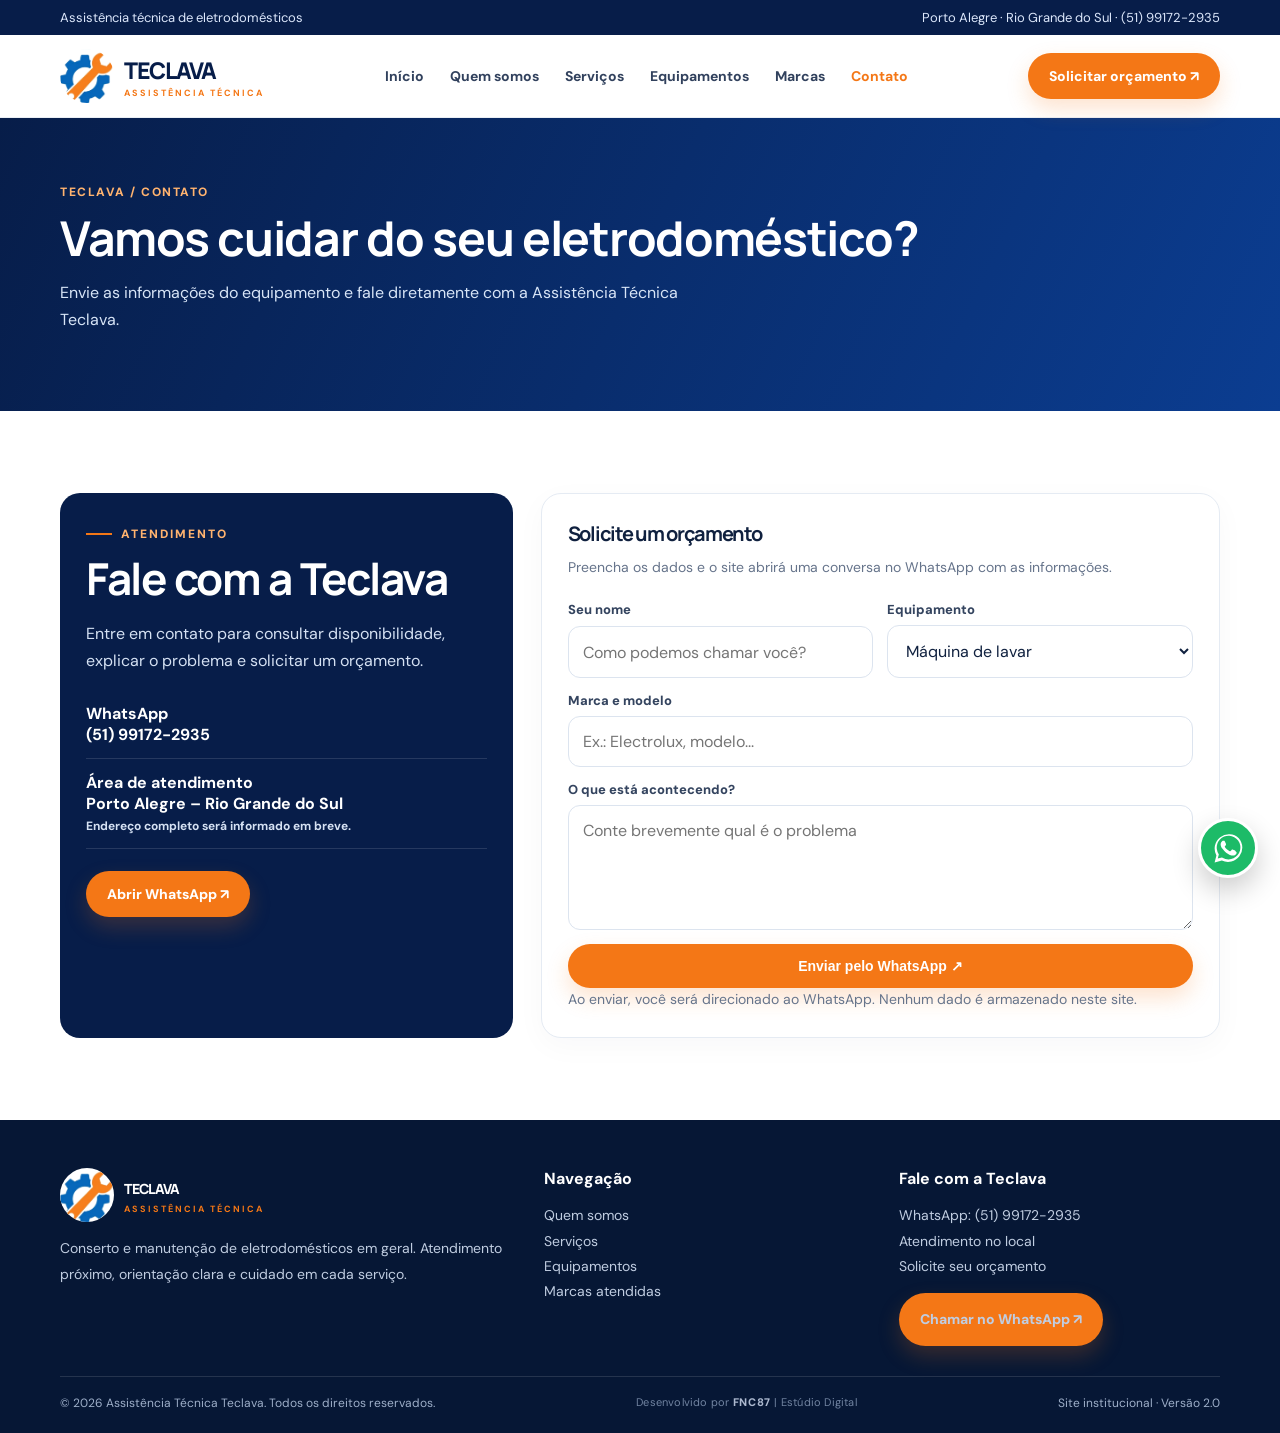
==== commit 3b150a98: "Padronizar assinatura FNC87 | Estúdio Digital no rodapé" ====
--- a/contato.html
+++ b/contato.html
@@ -1,2 +1,2 @@
 <!doctype html><html lang="pt-BR"><head><meta charset="utf-8"><meta name="viewport" content="width=device-width, initial-scale=1"><meta name="description" content="Assistência Técnica Teclava: conserto e manutenção de eletrodomésticos. Solicite orçamento pelo WhatsApp."><title>Contato | Assistência Técnica Teclava</title><link rel="stylesheet" href="assets/style.css"></head><body><div class="topbar"><div class="container"><span>Assistência técnica de eletrodomésticos</span><span>Porto Alegre · Rio Grande do Sul · (51) 99172-2935</span></div></div>
-<header><div class="container nav"><a class="brand" href="index.html"><span class="brandmark"><img src="assets/teclava-simbolo.png" alt=""></span><span>TECLAVA<small>ASSISTÊNCIA TÉCNICA</small></span></a><nav class="links"><a class="" href="index.html">Início</a><a class="" href="sobre.html">Quem somos</a><a class="" href="servicos.html">Serviços</a><a class="" href="equipamentos.html">Equipamentos</a><a class="" href="marcas.html">Marcas</a><a class="active" href="contato.html">Contato</a></nav><a class="btn btn-orange" href="contato.html">Solicitar orçamento ↗</a><button class="menu-toggle" aria-label="Abrir menu">☰</button></div></header><main><section class="page-hero"><div class="container"><span class="crumb">Teclava / Contato</span><h1>Vamos cuidar do seu eletrodoméstico?</h1><p>Envie as informações do equipamento e fale diretamente com a Assistência Técnica Teclava.</p></div></section><section class="section"><div class="container contact-grid"><div class="contact-box"><span class="eyebrow">Atendimento</span><h2>Fale com a Teclava</h2><p>Entre em contato para consultar disponibilidade, explicar o problema e solicitar um orçamento.</p><div class="contact-line">WhatsApp<br><strong>(51) 99172-2935</strong></div><div class="contact-line">Área de atendimento<br><strong>Porto Alegre – Rio Grande do Sul</strong><br><span style="font-size:12px;color:#d5e1f3">Endereço completo será informado em breve.</span></div><a class="btn btn-orange" style="margin-top:22px" href="https://wa.me/5551991722935?text=Ol%C3%A1%21%20Gostaria%20de%20solicitar%20um%20or%C3%A7amento." target="_blank">Abrir WhatsApp ↗</a></div><div class="card"><h3>Solicite um orçamento</h3><p style="color:var(--muted);font-size:14px;margin-bottom:22px">Preencha os dados e o site abrirá uma conversa no WhatsApp com as informações.</p><form data-budget-form><div class="form-grid"><div class="field"><label>Seu nome</label><input name="nome" required placeholder="Como podemos chamar você?"></div><div class="field"><label>Equipamento</label><select name="equipamento"><option>Máquina de lavar</option><option>Geladeira</option><option>Micro-ondas</option><option>Fogão ou forno</option><option>Freezer</option><option>Outro</option></select></div><div class="field full"><label>Marca e modelo</label><input name="marca" placeholder="Ex.: Electrolux, modelo..."></div><div class="field full"><label>O que está acontecendo?</label><textarea name="mensagem" placeholder="Conte brevemente qual é o problema"></textarea></div><div class="field full"><button class="btn btn-orange" type="submit">Enviar pelo WhatsApp ↗</button></div></div></form><p class="notice">Ao enviar, você será direcionado ao WhatsApp. Nenhum dado é armazenado neste site.</p></div></div></section></main><footer><div class="container"><div class="footer-grid"><div><a class="brand" href="index.html" style="color:#fff"><span class="brandmark"><img src="assets/teclava-simbolo.png" alt=""></span><span>TECLAVA<small>ASSISTÊNCIA TÉCNICA</small></span></a><p>Conserto e manutenção de eletrodomésticos em geral. Atendimento próximo, orientação clara e cuidado em cada serviço.</p></div><div><h4>Navegação</h4><p><a href="sobre.html">Quem somos</a><br><a href="servicos.html">Serviços</a><br><a href="equipamentos.html">Equipamentos</a><br><a href="marcas.html">Marcas atendidas</a></p></div><div><h4>Fale com a Teclava</h4><p>WhatsApp: (51) 99172-2935<br>Atendimento no local<br>Solicite seu orçamento</p><a class="btn btn-orange" href="https://wa.me/5551991722935?text=Ol%C3%A1%21%20Gostaria%20de%20solicitar%20um%20or%C3%A7amento." target="_blank">Chamar no WhatsApp ↗</a></div></div><div class="footer-bottom"><span>© 2026 Assistência Técnica Teclava. Todos os direitos reservados.</span><span class="footer-credit">Desenvolvido por <strong>FNC87.BI</strong></span><span>Site institucional · Versão 2.0</span></div></div></footer><a class="whatsapp" aria-label="WhatsApp" href="https://wa.me/5551991722935?text=Ol%C3%A1%21%20Gostaria%20de%20solicitar%20um%20or%C3%A7amento." target="_blank"><svg viewBox="0 0 24 24" aria-hidden="true"><path fill="currentColor" d="M20.5 3.5A11.8 11.8 0 0 0 2 17.7L.5 23.5l6-1.6A11.8 11.8 0 0 0 20.5 3.5ZM12 21a9.8 9.8 0 0 1-5-1.4l-.4-.2-3.5.9.9-3.4-.2-.4A9.8 9.8 0 1 1 12 21Zm5.4-7.3c-.3-.2-1.7-.9-2-.9s-.5-.2-.7.2-.8.9-1 1.1-.4.2-.7.1a8 8 0 0 1-2.4-1.5 9 9 0 0 1-1.6-2c-.2-.3 0-.5.1-.6l.5-.6c.2-.2.2-.4.3-.6.1-.2 0-.4 0-.6s-.7-1.7-1-2.3c-.2-.5-.5-.5-.7-.5h-.6c-.2 0-.6.1-.9.4s-1.2 1.2-1.2 2.8 1.2 3.2 1.4 3.4c.2.2 2.4 3.7 5.8 5 .8.3 1.4.5 1.9.6.8.2 1.5.2 2 .1.6-.1 1.7-.7 1.9-1.4.2-.7.2-1.3.2-1.4s-.2-.2-.5-.4Z"/></svg></a><script src="assets/site.js"></script></body></html>+<header><div class="container nav"><a class="brand" href="index.html"><span class="brandmark"><img src="assets/teclava-simbolo.png" alt=""></span><span>TECLAVA<small>ASSISTÊNCIA TÉCNICA</small></span></a><nav class="links"><a class="" href="index.html">Início</a><a class="" href="sobre.html">Quem somos</a><a class="" href="servicos.html">Serviços</a><a class="" href="equipamentos.html">Equipamentos</a><a class="" href="marcas.html">Marcas</a><a class="active" href="contato.html">Contato</a></nav><a class="btn btn-orange" href="contato.html">Solicitar orçamento ↗</a><button class="menu-toggle" aria-label="Abrir menu">☰</button></div></header><main><section class="page-hero"><div class="container"><span class="crumb">Teclava / Contato</span><h1>Vamos cuidar do seu eletrodoméstico?</h1><p>Envie as informações do equipamento e fale diretamente com a Assistência Técnica Teclava.</p></div></section><section class="section"><div class="container contact-grid"><div class="contact-box"><span class="eyebrow">Atendimento</span><h2>Fale com a Teclava</h2><p>Entre em contato para consultar disponibilidade, explicar o problema e solicitar um orçamento.</p><div class="contact-line">WhatsApp<br><strong>(51) 99172-2935</strong></div><div class="contact-line">Área de atendimento<br><strong>Porto Alegre – Rio Grande do Sul</strong><br><span style="font-size:12px;color:#d5e1f3">Endereço completo será informado em breve.</span></div><a class="btn btn-orange" style="margin-top:22px" href="https://wa.me/5551991722935?text=Ol%C3%A1%21%20Gostaria%20de%20solicitar%20um%20or%C3%A7amento." target="_blank">Abrir WhatsApp ↗</a></div><div class="card"><h3>Solicite um orçamento</h3><p style="color:var(--muted);font-size:14px;margin-bottom:22px">Preencha os dados e o site abrirá uma conversa no WhatsApp com as informações.</p><form data-budget-form><div class="form-grid"><div class="field"><label>Seu nome</label><input name="nome" required placeholder="Como podemos chamar você?"></div><div class="field"><label>Equipamento</label><select name="equipamento"><option>Máquina de lavar</option><option>Geladeira</option><option>Micro-ondas</option><option>Fogão ou forno</option><option>Freezer</option><option>Outro</option></select></div><div class="field full"><label>Marca e modelo</label><input name="marca" placeholder="Ex.: Electrolux, modelo..."></div><div class="field full"><label>O que está acontecendo?</label><textarea name="mensagem" placeholder="Conte brevemente qual é o problema"></textarea></div><div class="field full"><button class="btn btn-orange" type="submit">Enviar pelo WhatsApp ↗</button></div></div></form><p class="notice">Ao enviar, você será direcionado ao WhatsApp. Nenhum dado é armazenado neste site.</p></div></div></section></main><footer><div class="container"><div class="footer-grid"><div><a class="brand" href="index.html" style="color:#fff"><span class="brandmark"><img src="assets/teclava-simbolo.png" alt=""></span><span>TECLAVA<small>ASSISTÊNCIA TÉCNICA</small></span></a><p>Conserto e manutenção de eletrodomésticos em geral. Atendimento próximo, orientação clara e cuidado em cada serviço.</p></div><div><h4>Navegação</h4><p><a href="sobre.html">Quem somos</a><br><a href="servicos.html">Serviços</a><br><a href="equipamentos.html">Equipamentos</a><br><a href="marcas.html">Marcas atendidas</a></p></div><div><h4>Fale com a Teclava</h4><p>WhatsApp: (51) 99172-2935<br>Atendimento no local<br>Solicite seu orçamento</p><a class="btn btn-orange" href="https://wa.me/5551991722935?text=Ol%C3%A1%21%20Gostaria%20de%20solicitar%20um%20or%C3%A7amento." target="_blank">Chamar no WhatsApp ↗</a></div></div><div class="footer-bottom"><span>© 2026 Assistência Técnica Teclava. Todos os direitos reservados.</span><a class="footer-credit" href="https://github.com/fnc87bi-2018" target="_blank" rel="noopener noreferrer" aria-label="Desenvolvido por FNC87 | Estúdio Digital">Desenvolvido por <strong>FNC87</strong><span> | Estúdio Digital</span></a><span>Site institucional · Versão 2.0</span></div></div></footer><a class="whatsapp" aria-label="WhatsApp" href="https://wa.me/5551991722935?text=Ol%C3%A1%21%20Gostaria%20de%20solicitar%20um%20or%C3%A7amento." target="_blank"><svg viewBox="0 0 24 24" aria-hidden="true"><path fill="currentColor" d="M20.5 3.5A11.8 11.8 0 0 0 2 17.7L.5 23.5l6-1.6A11.8 11.8 0 0 0 20.5 3.5ZM12 21a9.8 9.8 0 0 1-5-1.4l-.4-.2-3.5.9.9-3.4-.2-.4A9.8 9.8 0 1 1 12 21Zm5.4-7.3c-.3-.2-1.7-.9-2-.9s-.5-.2-.7.2-.8.9-1 1.1-.4.2-.7.1a8 8 0 0 1-2.4-1.5 9 9 0 0 1-1.6-2c-.2-.3 0-.5.1-.6l.5-.6c.2-.2.2-.4.3-.6.1-.2 0-.4 0-.6s-.7-1.7-1-2.3c-.2-.5-.5-.5-.7-.5h-.6c-.2 0-.6.1-.9.4s-1.2 1.2-1.2 2.8 1.2 3.2 1.4 3.4c.2.2 2.4 3.7 5.8 5 .8.3 1.4.5 1.9.6.8.2 1.5.2 2 .1.6-.1 1.7-.7 1.9-1.4.2-.7.2-1.3.2-1.4s-.2-.2-.5-.4Z"/></svg></a><script src="assets/site.js"></script></body></html>
--- a/assets/style.css
+++ b/assets/style.css
@@ -71,3 +71,8 @@
     }
 
 }
+
+
+/* Crédito discreto de desenvolvimento — FNC87.BI */
+.footer-credit{font-size:11px;letter-spacing:.2px;color:#8fa2bf;opacity:.78;white-space:nowrap}
+.footer-credit strong{color:#dce7fb;font-weight:800;letter-spacing:.7px}
